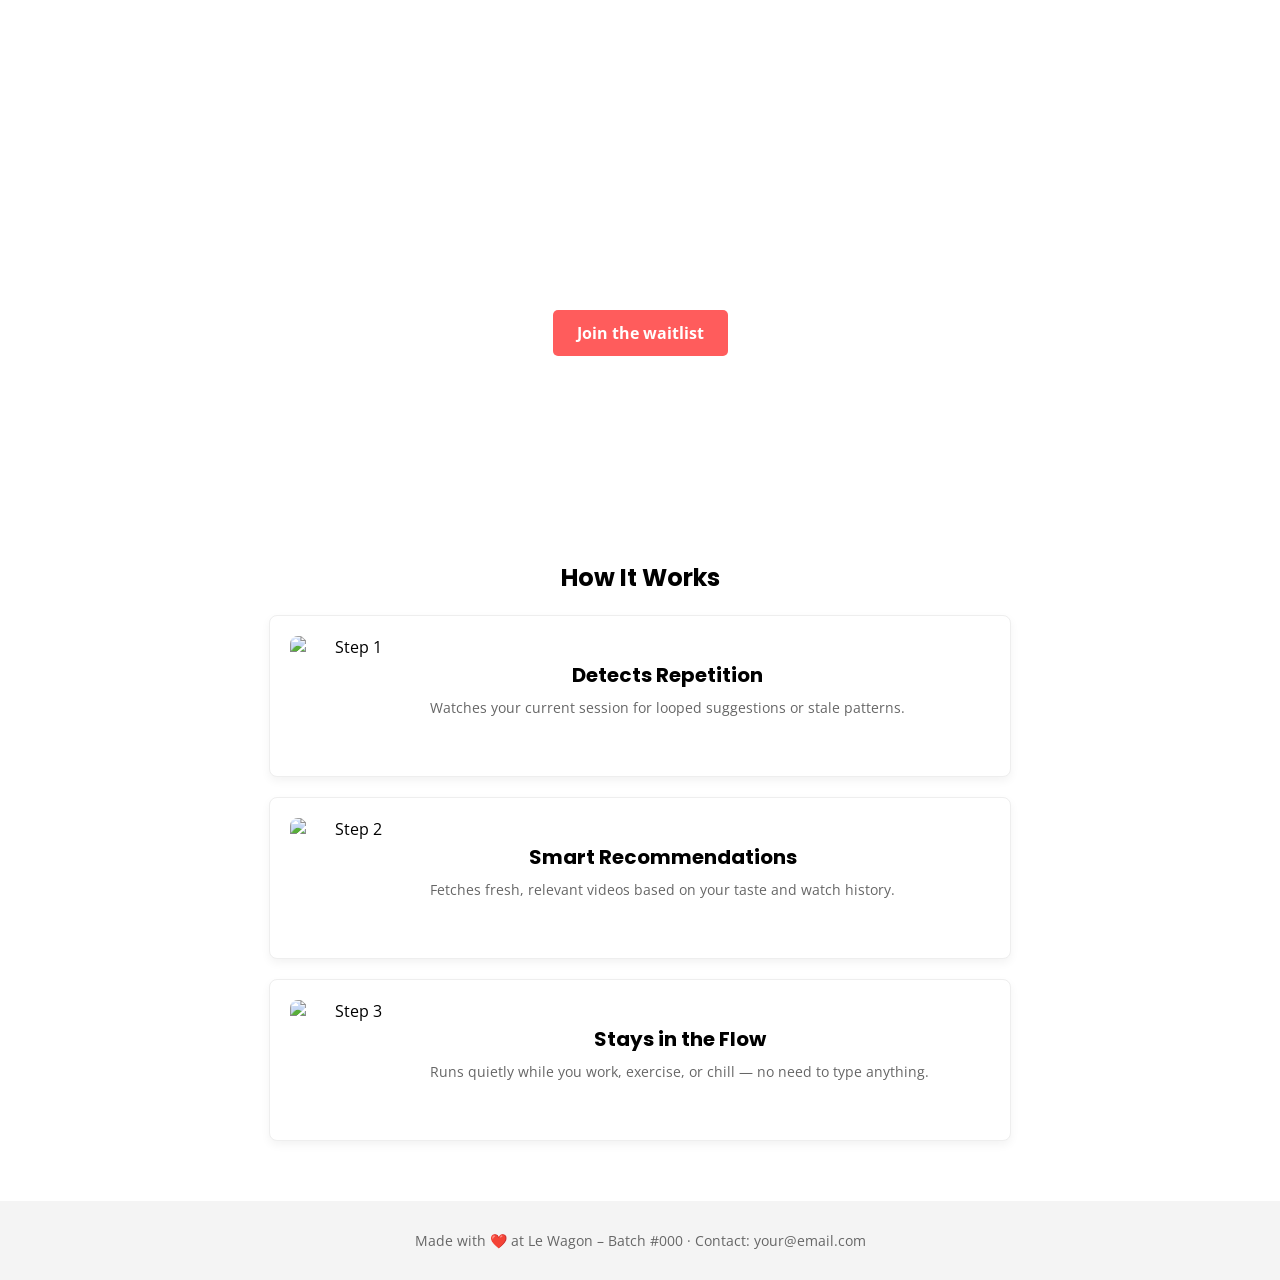
==== index.html @ fdd2c6be "my landing page" ====
<!DOCTYPE html>
<html>
<head>
  <meta charset="UTF-8">
  <title>My YT Pal – Smart Shuffle for YouTube</title>
  <meta name="viewport" content="width=device-width, initial-scale=1">
  <link rel="stylesheet" href="css/style.css">
</head>
<body>

  <!-- Hero -->
  <div class="banner">
    <h1>My YT Pal</h1>
    <p>Tired of YouTube looping the same videos? Discover something fresh, automatically.</p>
    <a href="#" class="btn-medium">Join the waitlist</a>
  </div>

  <!-- How it works -->
  <div class="container text-center">
    <h2>How It Works</h2>

    <div class="card-product">
      <img src="https://source.unsplash.com/150x150/?youtube,code" alt="Step 1">
      <div class="card-product-info">
        <h3>Detects Repetition</h3>
        <p>Watches your current session for looped suggestions or stale patterns.</p>
      </div>
    </div>

    <div class="card-product">
      <img src="https://source.unsplash.com/150x150/?algorithm" alt="Step 2">
      <div class="card-product-info">
        <h3>Smart Recommendations</h3>
        <p>Fetches fresh, relevant videos based on your taste and watch history.</p>
      </div>
    </div>

    <div class="card-product">
      <img src="https://source.unsplash.com/150x150/?focus,media" alt="Step 3">
      <div class="card-product-info">
        <h3>Stays in the Flow</h3>
        <p>Runs quietly while you work, exercise, or chill — no need to type anything.</p>
      </div>
    </div>
  </div>

  <!-- Footer -->
  <footer>
    Made with ❤️ at Le Wagon – Batch #000 · Contact: your@email.com
  </footer>

</body>
</html>
---- css/style.css ----
/* Fonts */
@import url('https://fonts.googleapis.com/css2?family=Open+Sans:wght@400;700&family=Poppins:wght@700');

/* Fontawesome */
@import url('https://use.fontawesome.com/releases/v6.1.2/css/all.css');

/* Component Imports */
@import url("components/banner.css");
@import url("components/cards.css");
@import url("components/button.css");

/* Utilities */
body {
  margin: 0;
  font-family: Open Sans;
}

h1, h2, h3, h4 {
  font-family: Poppins;
}

a {
  text-decoration: none;
}

/* Custom design below! */
.container {
  width: 90%;
  max-width: 1000px;
  margin: 0 auto;
  padding: 40px 0;
}

.text-center {
  text-align: center;
}

footer {
  background: #f4f4f4;
  text-align: center;
  padding: 30px;
  font-size: 14px;
  color: #666;
}
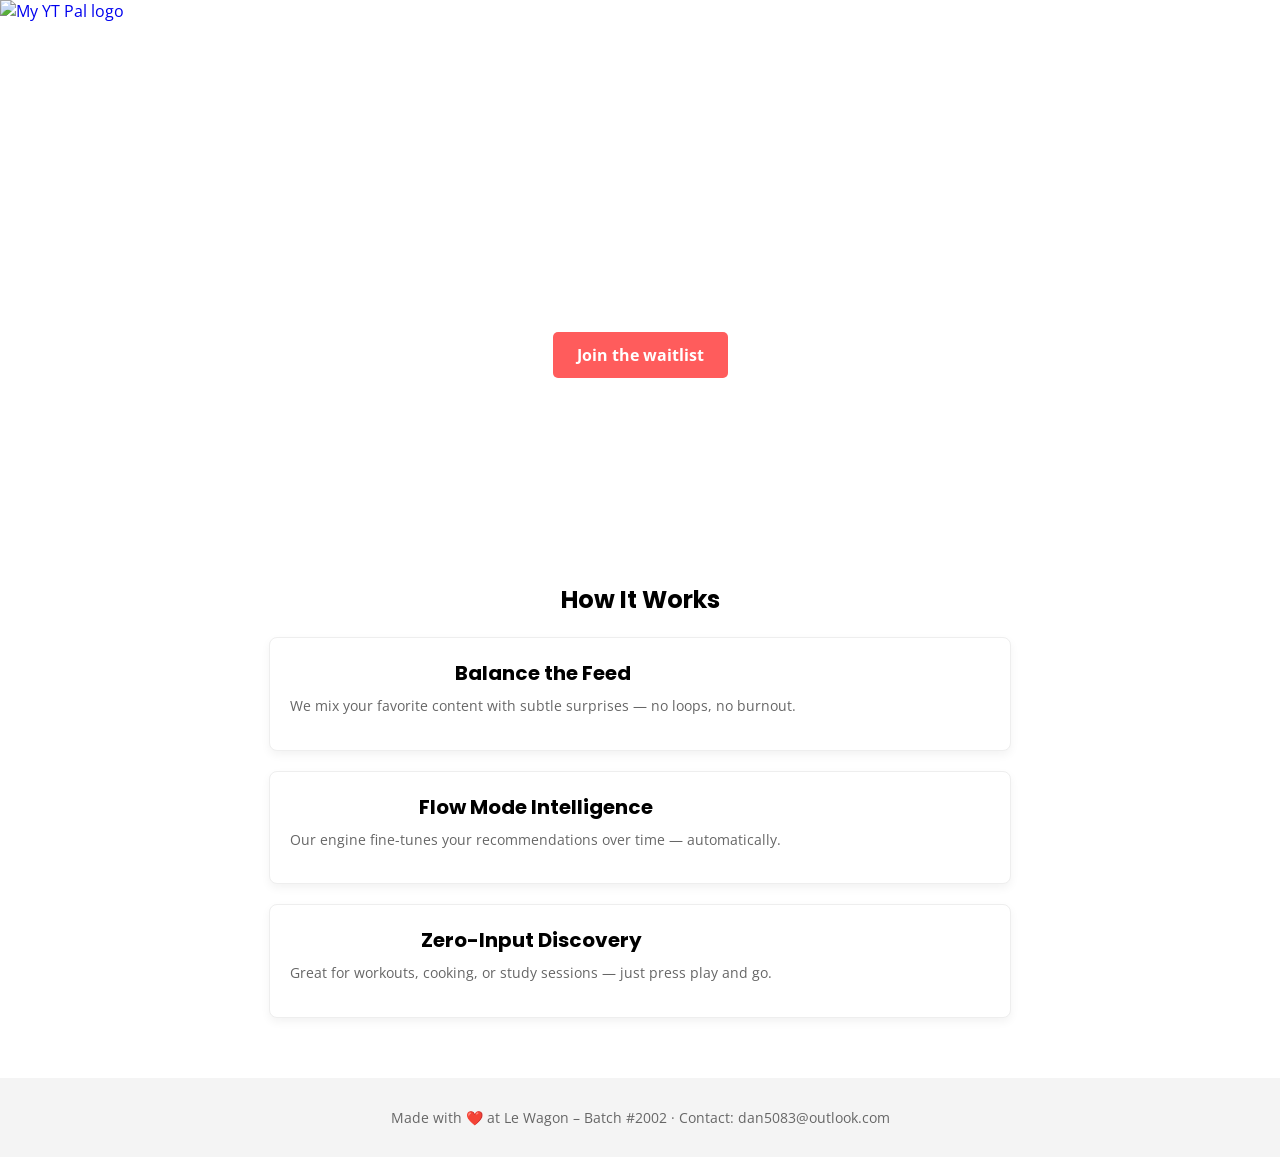
==== commit 6858f1bb: "Restore Git repo and sync final landing page" ====
--- a/index.html
+++ b/index.html
@@ -5,49 +5,58 @@
   <title>My YT Pal – Smart Shuffle for YouTube</title>
   <meta name="viewport" content="width=device-width, initial-scale=1">
   <link rel="stylesheet" href="css/style.css">
+  <link rel="icon" href="images/logo.png" type="image/png">
 </head>
 <body>
 
-  <!-- Hero -->
+  <!-- Floating logo button -->
+  <a href="#" class="logo-button">
+    <img src="images/logo.png" alt="My YT Pal logo">
+  </a>
+
+  <!-- Background arrow field -->
+  <div class="arrow-bg" id="arrow-bg"></div>
+
+  <!-- Hero banner with full background -->
   <div class="banner">
     <h1>My YT Pal</h1>
-    <p>Tired of YouTube looping the same videos? Discover something fresh, automatically.</p>
+    <p>Smart shuffle for YouTube – refresh your feed without lifting a finger.</p>
     <a href="#" class="btn-medium">Join the waitlist</a>
   </div>
 
-  <!-- How it works -->
+  <!-- How it works section (text-only) -->
   <div class="container text-center">
     <h2>How It Works</h2>
 
     <div class="card-product">
-      <img src="https://source.unsplash.com/150x150/?youtube,code" alt="Step 1">
       <div class="card-product-info">
-        <h3>Detects Repetition</h3>
-        <p>Watches your current session for looped suggestions or stale patterns.</p>
+        <h3>Balance the Feed</h3>
+        <p>We mix your favorite content with subtle surprises — no loops, no burnout.</p>
       </div>
     </div>
 
     <div class="card-product">
-      <img src="https://source.unsplash.com/150x150/?algorithm" alt="Step 2">
       <div class="card-product-info">
-        <h3>Smart Recommendations</h3>
-        <p>Fetches fresh, relevant videos based on your taste and watch history.</p>
+        <h3>Flow Mode Intelligence</h3>
+        <p>Our engine fine-tunes your recommendations over time — automatically.</p>
       </div>
     </div>
 
     <div class="card-product">
-      <img src="https://source.unsplash.com/150x150/?focus,media" alt="Step 3">
       <div class="card-product-info">
-        <h3>Stays in the Flow</h3>
-        <p>Runs quietly while you work, exercise, or chill — no need to type anything.</p>
+        <h3>Zero-Input Discovery</h3>
+        <p>Great for workouts, cooking, or study sessions — just press play and go.</p>
       </div>
     </div>
   </div>
 
   <!-- Footer -->
   <footer>
-    Made with ❤️ at Le Wagon – Batch #000 · Contact: your@email.com
+    Made with ❤️ at Le Wagon – Batch #2002 · Contact: dan5083@outlook.com
   </footer>
+
+  <!-- Background arrow animation -->
+  <script src="js/main.js"></script>
 
 </body>
 </html>
